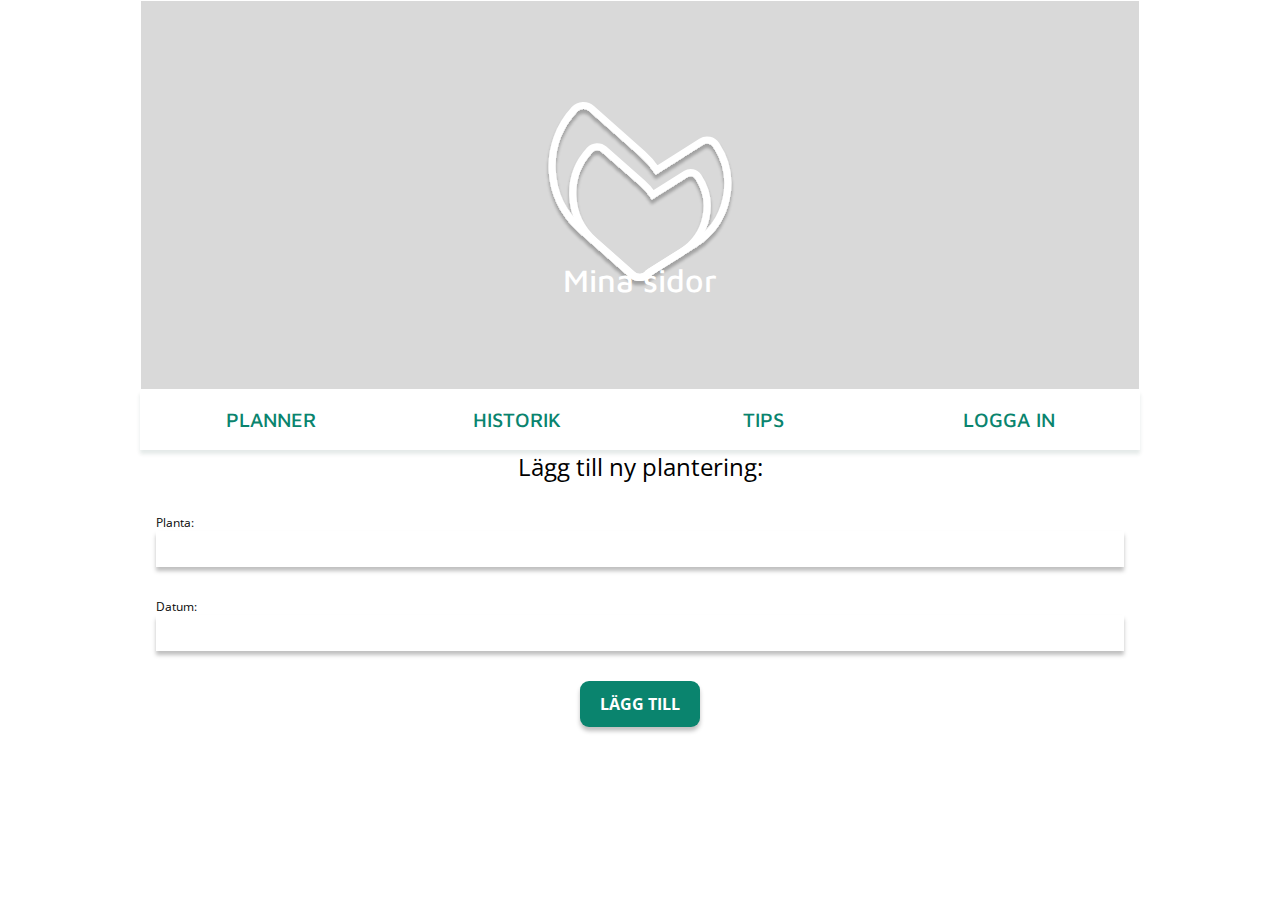
==== my-pages.html @ d84056dc "added my-pages with css file" ====
<!DOCTYPE html>
<html lang="en">
<head>
    <meta charset="UTF-8">
    <meta name="viewport" content="width=device-width, initial-scale=1.0">
    <title>Mina Sidor</title>
    <link href="https://fonts.googleapis.com/css2?family=Lato:wght@700&family=Maven+Pro:wght@500&family=Open+Sans:wght@700&display=swap" rel="stylesheet">
    
    <link rel="stylesheet" href="index.css">
    <link rel="stylesheet" href="my-pages.css">
</head>
<body>
    <header id="page-top" class="page-header">
        <div class="logo">
            <img src="assets/Logo.svg" class="img-flower" alt="Logotype">
        </div>
        <h1>Mina sidor</h1>
    </header>
    <nav class="page-nav">
        <img src="assets/burgir.png" class="img-nav" alt="NAV">
        <ul class="nav-content">
            <li><a href="index.html">PLANNER</a></li>
            <li><a href="#">HISTORIK</a></li>
            <li><a href="#">TIPS</a></li>
            <li><a href="my-pages.html">LOGGA IN</a></li>
        </ul>
    </nav>
    
    <main>
        <article class="add-planting">
            <h2>Lägg till ny plantering:</h2>

            <div>
                <label for="plant">Planta:</label>
                <input type="text" id="plant" name="plant">
            </div>
            
            <div>
                <label for="date">Datum:</label>
                <input type="text" id="date" name="date">
            </div>
            <button>LÄGG TILL</button>
        </article>


    </main>



</body>
</html>
---- index.css ----
:root {
    --main-bg-color: #0A846E;
    --bg-plant: #9E6D52;
    --bg-grayish: #D9D9D9;
}

* {
    margin: 0;
    box-sizing: border-box;
}

a {
    text-decoration: none;
}

body {
    max-width: 1000px;
    margin-inline: auto;
}

h1 {
    margin-block: 16px;
    color: var(--main-bg-color);
    font-family: Maven Pro;
    font-size: 24px;
    font-weight: 500;
    line-height: 28px;
    letter-spacing: 0em;
    text-align: center;

}

h2 {
    font-family: Lato;
    font-size: 32px;
    font-weight: 600;
    line-height: 38px;
    letter-spacing: 0em;
    text-align: center;
}

.page-header {
    height:  582px;
    display: grid;
    grid-template-areas: "logo logo"
                         "plant dig";
    grid-template-columns: 1fr 1fr;
    grid-template-rows: 390px 195px;
    background-color: #aaa;
    box-shadow: 0px 4px 4px 0px #00000040;
    border: 1px solid #FFFFFF;
}

.page-header .logo {
    grid-area: logo;
    background-color: var(--bg-grayish);
    background-image: url(assets/zoe-schaeffer-PFbOZfKh07I-unsplash.jpg);
    background-repeat: no-repeat, repeat;
    background-size: cover; 
    background-position: center center;
    display: grid;
    justify-content: center;
    align-items: center;
}

.logo .img-flower {
    height: 186px;
}

.page-header .dig {
    grid-area: dig;
    display: grid;
    justify-content: center;
    align-items: center;
    background-color: var(--main-bg-color);
}
.dig .img-dig {
    height: 130px;
    width: fit-97.9;
}

.page-header .plant {
    grid-area: plant;
    display: grid;
    justify-content: center;
    align-items: center;
    background-color: var(--bg-plant);
}
.plant .img-plant {
    width: 111.44px;
    height: 124px;
}


/*=== nav ===*/
.page-nav {
    position: absolute;
    top: 13px;
    right: 20px;
}
.page-nav:hover {
    cursor: pointer;
}

.img-nav {
    width: 40px;
    height: fit-content;
}

.page-nav a {
    color: var(--main-bg-color);
    font-weight: bold;
    font-family: Maven Pro;
    font-size: 20px;
    font-weight: 500;
    line-height: 24px;
    letter-spacing: 0em;
    text-align: center;
    
}

.page-nav .nav-content {
    list-style-type: none;
    position: absolute;
    top: 30px;
    right: 0;
    min-width: 160px;
    padding: 4px 8px;
    box-shadow: 0px 8px 16px 0px rgba(0,0,0,0.2);
    background-color: #f1f1f1;
    color: var(--main-bg-color);
    z-index: 1;
    display: none;
}

.page-nav .nav-content > li {
    padding-block: 6px;
}

.page-nav:hover .nav-content {
    display: block;
}


/*=== art-planned ===*/
.art-container {
    display: grid;
    justify-content: center;
}

.art-container .art-inner.season {
    display: grid;
    grid-template-areas: 
        "text-box"
        "circle-box";
}

.art-container .art-inner.previous {
    display: grid;
    grid-template-areas: 
        "circle-box"
        "text-box";
}

.art-container h2 {
    font-family: Open Sans;
    font-size: 16px;
    font-weight: 700;
    line-height: 22px;
    letter-spacing: 0em;
    text-align: center;

}

.art-container .art-inner {
    display: flex;
    flex-direction: column;
    align-items: center;
}

.art-container .text-box {
    grid-area: text-box;
}

.art-container .circle-box {
    grid-area: circle-box;
    display: flex;
    justify-content: center;
}

.art-container .text-box {
    display: grid;
    grid-template-columns: 1fr;
    grid-template-rows: auto auto auto;
    row-gap: 20px;
    padding-block: 30px;
    font-family: Lato;
    font-size: 14px;
    font-weight: 400;
    line-height: 19px;
    letter-spacing: 0em;
    text-align: center;
    max-width: 350px;
}

.img-seeding {
    width: 126px;
    height: 124px;
    border: 1px;
}

/*=== art-our-plans ===*/
.art-our-plans {
    display: grid;
    grid-template-columns: 1fr;
    grid-template-rows: auto auto auto;
    padding-block: 16px;
}

.art-our-plans h2 {
    font-family: Open Sans;
    font-size: 16px;
    font-weight: 600;
    line-height: 22px;
    margin-block: 16px;
    color: #1E1E1E;

}

.art-our-plans .our-collection {
    min-height: 100px;
    padding-inline: 16px;
    display: grid;
    grid-template-columns: 1fr 1fr;
    grid-template-rows: auto auto auto;
    gap: 8px;
}

.art-our-plans .item {
    width: 100%;
    height: 220px;
    box-shadow: 1px 1px 3px #aaa;
}

.txt-row {
    display: flex;
    justify-content: space-between;
    align-items: flex-end;
    padding: 4px;
}
.art-our-plans .product {
    font-family: Lato;
    font-size: 14px;
    font-weight: 600;
    line-height: 17px;
    letter-spacing: 0em;
    text-align: left;
}
.art-our-plans .date {
    font-family: Open Sans;
    font-size: 10px;
    font-weight: 700;
    line-height: 14px;
    letter-spacing: 0em;
    text-align: right;
}
.art-our-plans .supplier {
    font-family: Lato;
    font-size: 10px;
    font-weight: 300;
    line-height: 12px;
    letter-spacing: 0em;
    text-align: left;
}
.art-our-plans .item img.garbage {
    width: 24px;
}

.art-our-plans button.remove {
    padding: 4px;
    background-color: #B93857;
    font-family: Open Sans;
    font-size: 15px;
    font-weight: 700;
    line-height: 20px;
    display: none;
}

.art-our-plans .item .img-box {
    position: relative;
    height: 160px;
    display:flex;
    align-items: center;
    justify-content: center;
    overflow: hidden;
}

.art-our-plans .item .img-box {
    background-repeat: no-repeat;
    background-position: center;

    background-size: cover;
}

.art-our-plans .item.cucumber .img-box {
    background-image: url(assets/cucumber.png);
}
.art-our-plans .item.green-tomatos .img-box {
    background-image: url(assets/green-tomatos.jpg);
}
.art-our-plans .item.red-tomat .img-box {
    background-image: url(assets/red-tomat.jpg);
}
.art-our-plans .item.green-pea .img-box {
    background-image: url(assets/green-pea.jpg);
}
.art-our-plans .item.onion .img-box {
    background-image: url(assets/onion.png);
}
.art-our-plans .item.green-plant .img-box {
    background-image: url(assets/green-plant.png);
}

.art-our-plans .item .img-box .plant {
    position: absolute;
    height: 100px;
}

.art-our-plans .item img {
    width: 100%;
    height: 100%;
    align-self: center;
}

.art-our-plans button {
    margin-block: 30px;
}


/*=== footer ===*/
.page-footer {
    background-image: url(assets/touch-plants.png);
    background-repeat: no-repeat, repeat;
    background-size: cover; 
    background-position: center center;

    font-family: Maven Pro;
    font-size: 12px;
    font-weight: 400;
    line-height: 14px;
    letter-spacing: 0em;
    text-align: left;
}

.page-footer .box-img,
.page-footer .box-contact {
    display: flex;
    justify-content: center;
    align-items: center;
    height: 401px;
}
.page-footer .box-img {
    grid-area: box-img;
}

.page-footer .box-contact {
    grid-area: box-contact;
    background-color: #000b;
    color: #fff;
    position: relative;
}


.page-footer h2 {
    font-size: 32px;
    font-weight: 500;
}

.page-footer .footer-details {
    position: absolute;
    bottom: 0;
    display: flex;
    justify-content: space-between;
    width: 100%;
    padding-inline: 8px;

    

}
.page-footer .footer-details > span {
    padding: 16px
}
.page-footer .to-top {
    grid-area: to-top;
    display: flex;
    justify-content: center;
    align-items: center;
    background-color: #fff;
    height: 50px;

    font-family: Open Sans;
    font-size: 12px;
    font-weight: 400;
    line-height: 16px;
    letter-spacing: 0em;
    text-align: left;
}
.page-footer .to-top a {
    color: black;
}





button {
    width: max-content;
    padding: 6px 20px;
    margin-inline: auto;
    background-color: var(--main-bg-color);
    border: 0;
    border-radius: 9px;
    box-shadow: 0px 4px 4px 0px #00000040;

    color: white;
    font-family: Lato;
    font-size: 16px;
    font-weight: 700;
    line-height: 22px;
    letter-spacing: 0em;
    text-align: center;
    white-space: nowrap;
}

.circle {
    width: 241px;
    height: 241px;

    border-radius: 239px;
    border: 14px;
    background-color: var(--main-bg-color);
    box-shadow: 0px 4px 4px 0px #00000040 inset;
    position: relative;
    display: grid;
    justify-content: center;
    align-items: center;
}

.line {
    width: 202px;
    border: 3px;
    border: 3px solid #055647;
    margin-inline: auto;
    margin-block: 60px 40px;
}









/* ######  800px  ######*/
@media screen and (min-width: 800px) {
    h1 {
        margin-block: 70px;
        font-size: 48px;
    }


    /*=== header ===*/
    .page-header {
        grid-template-areas: "logo plant"
                             "logo dig";
        grid-template-columns: 1fr 1fr;
        grid-template-rows: 1fr 1fr;
        height: 540px;
    }

    .art-container {
        grid-template-columns: 1fr;
        grid-template-rows: auto auto auto;
        padding-inline: 16px;
        margin-bottom: 80px;
    }

    .art-container .art-inner.season {
        grid-template-areas: "circle-box text-box";
        column-gap: 60px;
    }

    .art-container .art-inner.previous {
        grid-template-areas: "text-box circle-box";
        column-gap: 60px;
    }

    .art-container .art-inner.season .button-field {
        text-align: right;
    }

    .art-container h2 {
        font-size: 24px;
        text-align: left;
    }

    .art-container .text-box {
        max-width: 390px;
        order: 2;
        text-align: left;
    }

    .art-container .circle {
        order: 1;
    }

    .art-container button {
        margin-right: 0;
    }

    .art-container .img-seeding {
        width: 149px;
        height: auto;
    }

    
    







    /*=== nav ===*/
    .page-nav {
        height: 60px;
        position:unset;

    }
    .img-nav {
        display: none;
    }
    .page-nav .nav-content {
        position: unset;
        width: 100%;
        height: 100%;
        display: grid;
        grid-template-columns: 1fr 1fr 1fr 1fr;
        grid-template-rows: 1fr;
        align-items: center;
        background: #fff;
        box-shadow: 0px 4px 4px 0px #03382F1C;
    }
    .page-nav .nav-content li {
        text-align: center;
        font-weight: bold;
    }

    .page-nav:hover .nav-content {
        display: grid;
    }



    /*=== our plants ===*/
    .art-our-plans .our-collection {
        grid-template-columns: 1fr 1fr 1fr;
        grid-gap: 16px;
    }

    .art-our-plans h2 {
        font-family: Lato;
        font-size: 32px;
        line-height: 38px;
        color: black;
    }
    .art-our-plans .item {
        height: 407px;
        box-shadow: 3px 4px 4px 0px #00000040;
    }
    .art-our-plans .item .img-box {
        height: 296px;
    }

    .art-our-plans .item .img-box .plant {
        height: 205.57px;
        width: auto;
    }
    .art-our-plans .txt-row {
        padding: 8px;
    }

    .art-our-plans .product {
        font-size: 24px;
        line-height: 29px;
    }

    .art-our-plans .date {
        font-size: 16px;
        line-height: 22px;
    }

    .art-our-plans .supplier {
        font-size: 16px;
        line-height: 19px;
    }

    .art-our-plans .garbage {
        display: none;
    }

    .art-our-plans button.remove {
        display: block;
        margin: 0;
    }


    
    /*=== footer ===*/
    .page-footer {
        display: grid;
        grid-template-areas:
            "box-contact box-img"
            "to-top to-top";
        grid-template-columns: 1fr 1fr;
        grid-template-rows: auto auto;
    }

    .circle {
        width: 377px;
        height: 377px;
    }
    button {
        padding: 12px 20px;
        font-size: 24px;
    }








    .line {
        width: 280px;
        border-width: 2px;
    }
}
---- my-pages.css ----
.page-header {
    box-shadow: none;
    height: 390px;

    grid-template-areas: "logo";
    grid-template-columns: 1fr;
    grid-template-rows: 1fr;
    position: relative;
    justify-content: center;
}
.page-header .logo {
    background-image: url(assets/touch-plants.png);
}
h1 {
    position: absolute;
    bottom: 20px;
    justify-self: center;
    color: #fff;
    font-size: 32px;
    line-height: 38px;
}

h2 {
    font-family: Open Sans;
    font-size: 24px;
    font-weight: 400;
    line-height: 33px;
    letter-spacing: 0em;
    text-align: center;
}


.add-planting {
    display: grid;
    grid-template-columns: 1fr;
    grid-template-rows: auto auto auto auto;
    gap: 30px;
    padding-inline: 16px;
    /* background-color: #fdd; */
}

.add-planting label {
    font-family: Open Sans;
    font-size: 12px;
    font-weight: 400;
    line-height: 16px;
    letter-spacing: 0em;
    text-align: left;
    color: #060606;
    margin-block: 20px;
}

.add-planting input {
    width: 100%;
    height: 36px;
    border: 1px solid #fff;
    box-shadow: 0px 4px 4px 0px #00000040;
}

.add-planting button {
    font-family: Open Sans;
    font-size: 16px;
    font-weight: 700;
    line-height: 22px;
    letter-spacing: 0em;
    text-align: center;

}
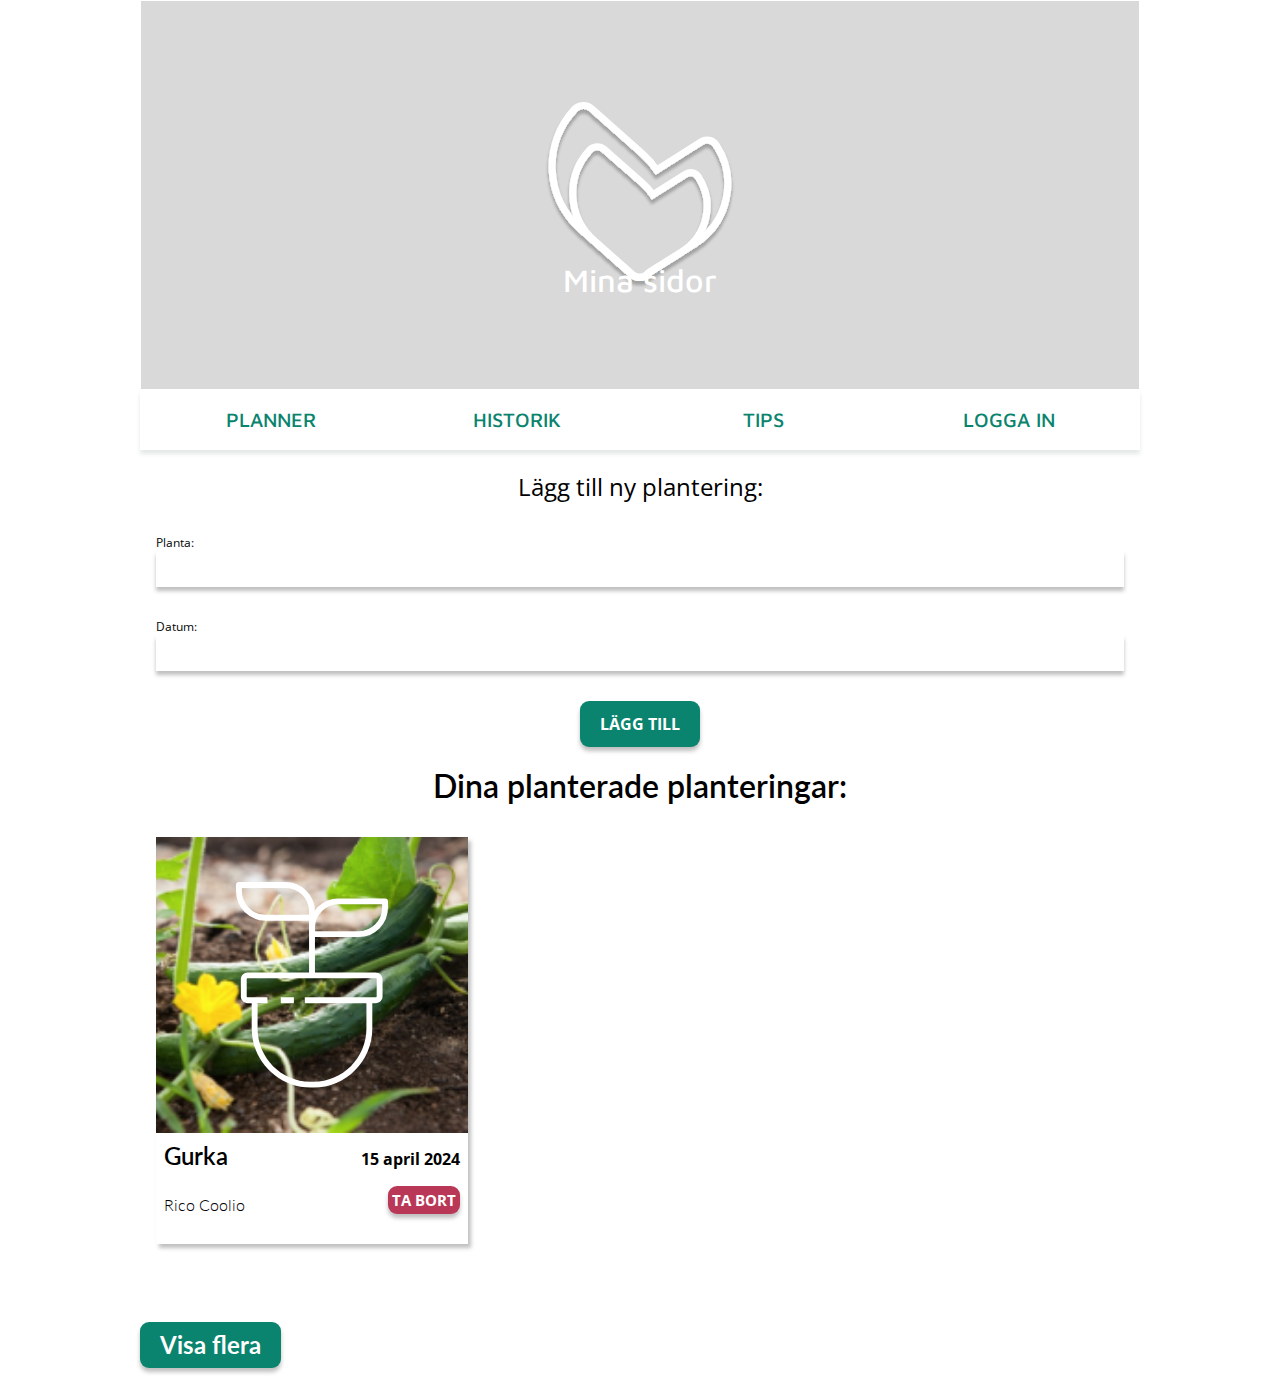
==== commit 9511eb9c: "updated cards css to more generic version" ====
--- a/my-pages.html
+++ b/my-pages.html
@@ -43,6 +43,29 @@
         </article>
 
 
+        <section class="art-our-plans">
+            <h2>Dina planterade planteringar:</h2>
+            <div class="card-collection">
+                <article class="item cucumber">
+                    <div class="img-box">
+                        <img src="assets/plant.svg" class="plant" alt="Plant image">
+                    </div>
+                    <div class="txt-row">
+                        <span class="product">Gurka</span>
+                        <span class="date">15 april 2024</span>
+                    </div>
+                    <div class="txt-row">
+                        <span class="supplier">Rico Coolio</span>
+                        <img src="assets/trash-red.png" class="garbage" alt="Garbage bin">
+                        <button class="remove">TA BORT</button>
+                    </div>
+                </article>
+                
+            </div>
+            <button>Visa flera</button>
+        </section>
+
+
     </main>
 
 
--- a/index.css
+++ b/index.css
@@ -210,7 +210,7 @@
 }
 
 /*=== art-our-plans ===*/
-.art-our-plans {
+.card-collection {
     display: grid;
     grid-template-columns: 1fr;
     grid-template-rows: auto auto auto;
@@ -227,7 +227,7 @@
 
 }
 
-.art-our-plans .our-collection {
+.card-collection {
     min-height: 100px;
     padding-inline: 16px;
     display: grid;
@@ -236,7 +236,7 @@
     gap: 8px;
 }
 
-.art-our-plans .item {
+.card-collection .item {
     width: 100%;
     height: 220px;
     box-shadow: 1px 1px 3px #aaa;
@@ -248,7 +248,7 @@
     align-items: flex-end;
     padding: 4px;
 }
-.art-our-plans .product {
+.card-collection .product {
     font-family: Lato;
     font-size: 14px;
     font-weight: 600;
@@ -256,7 +256,7 @@
     letter-spacing: 0em;
     text-align: left;
 }
-.art-our-plans .date {
+.card-collection .date {
     font-family: Open Sans;
     font-size: 10px;
     font-weight: 700;
@@ -264,7 +264,7 @@
     letter-spacing: 0em;
     text-align: right;
 }
-.art-our-plans .supplier {
+.card-collection .supplier {
     font-family: Lato;
     font-size: 10px;
     font-weight: 300;
@@ -272,11 +272,11 @@
     letter-spacing: 0em;
     text-align: left;
 }
-.art-our-plans .item img.garbage {
+.card-collection .item img.garbage {
     width: 24px;
 }
 
-.art-our-plans button.remove {
+.card-collection button.remove {
     padding: 4px;
     background-color: #B93857;
     font-family: Open Sans;
@@ -286,7 +286,7 @@
     display: none;
 }
 
-.art-our-plans .item .img-box {
+.card-collection .item .img-box {
     position: relative;
     height: 160px;
     display:flex;
@@ -295,38 +295,38 @@
     overflow: hidden;
 }
 
-.art-our-plans .item .img-box {
+.card-collection .item .img-box {
     background-repeat: no-repeat;
     background-position: center;
 
     background-size: cover;
 }
 
-.art-our-plans .item.cucumber .img-box {
+.card-collection .item.cucumber .img-box {
     background-image: url(assets/cucumber.png);
 }
-.art-our-plans .item.green-tomatos .img-box {
+.card-collection .item.green-tomatos .img-box {
     background-image: url(assets/green-tomatos.jpg);
 }
-.art-our-plans .item.red-tomat .img-box {
+.card-collection .item.red-tomat .img-box {
     background-image: url(assets/red-tomat.jpg);
 }
-.art-our-plans .item.green-pea .img-box {
+.card-collection .item.green-pea .img-box {
     background-image: url(assets/green-pea.jpg);
 }
-.art-our-plans .item.onion .img-box {
+.card-collection .item.onion .img-box {
     background-image: url(assets/onion.png);
 }
-.art-our-plans .item.green-plant .img-box {
+.card-collection .item.green-plant .img-box {
     background-image: url(assets/green-plant.png);
 }
 
-.art-our-plans .item .img-box .plant {
+.card-collection .item .img-box .plant {
     position: absolute;
     height: 100px;
 }
 
-.art-our-plans .item img {
+.card-collection .item img {
     width: 100%;
     height: 100%;
     align-self: center;
@@ -565,7 +565,7 @@
 
 
     /*=== our plants ===*/
-    .art-our-plans .our-collection {
+    .card-collection {
         grid-template-columns: 1fr 1fr 1fr;
         grid-gap: 16px;
     }
@@ -576,42 +576,42 @@
         line-height: 38px;
         color: black;
     }
-    .art-our-plans .item {
+    .card-collection .item {
         height: 407px;
         box-shadow: 3px 4px 4px 0px #00000040;
     }
-    .art-our-plans .item .img-box {
+    .card-collection .item .img-box {
         height: 296px;
     }
 
-    .art-our-plans .item .img-box .plant {
+    .card-collection .item .img-box .plant {
         height: 205.57px;
         width: auto;
     }
-    .art-our-plans .txt-row {
+    .card-collection .txt-row {
         padding: 8px;
     }
 
-    .art-our-plans .product {
+    .card-collection .product {
         font-size: 24px;
         line-height: 29px;
     }
 
-    .art-our-plans .date {
+    .card-collection .date {
         font-size: 16px;
         line-height: 22px;
     }
 
-    .art-our-plans .supplier {
+    .card-collection .supplier {
         font-size: 16px;
         line-height: 19px;
     }
 
-    .art-our-plans .garbage {
+    .card-collection .garbage {
         display: none;
     }
 
-    .art-our-plans button.remove {
+    .card-collection button.remove {
         display: block;
         margin: 0;
     }
--- a/my-pages.css
+++ b/my-pages.css
@@ -37,6 +37,7 @@
     grid-template-columns: 1fr;
     grid-template-rows: auto auto auto auto;
     gap: 30px;
+    margin-block: 20px;
     padding-inline: 16px;
     /* background-color: #fdd; */
 }
@@ -49,7 +50,6 @@
     letter-spacing: 0em;
     text-align: left;
     color: #060606;
-    margin-block: 20px;
 }
 
 .add-planting input {
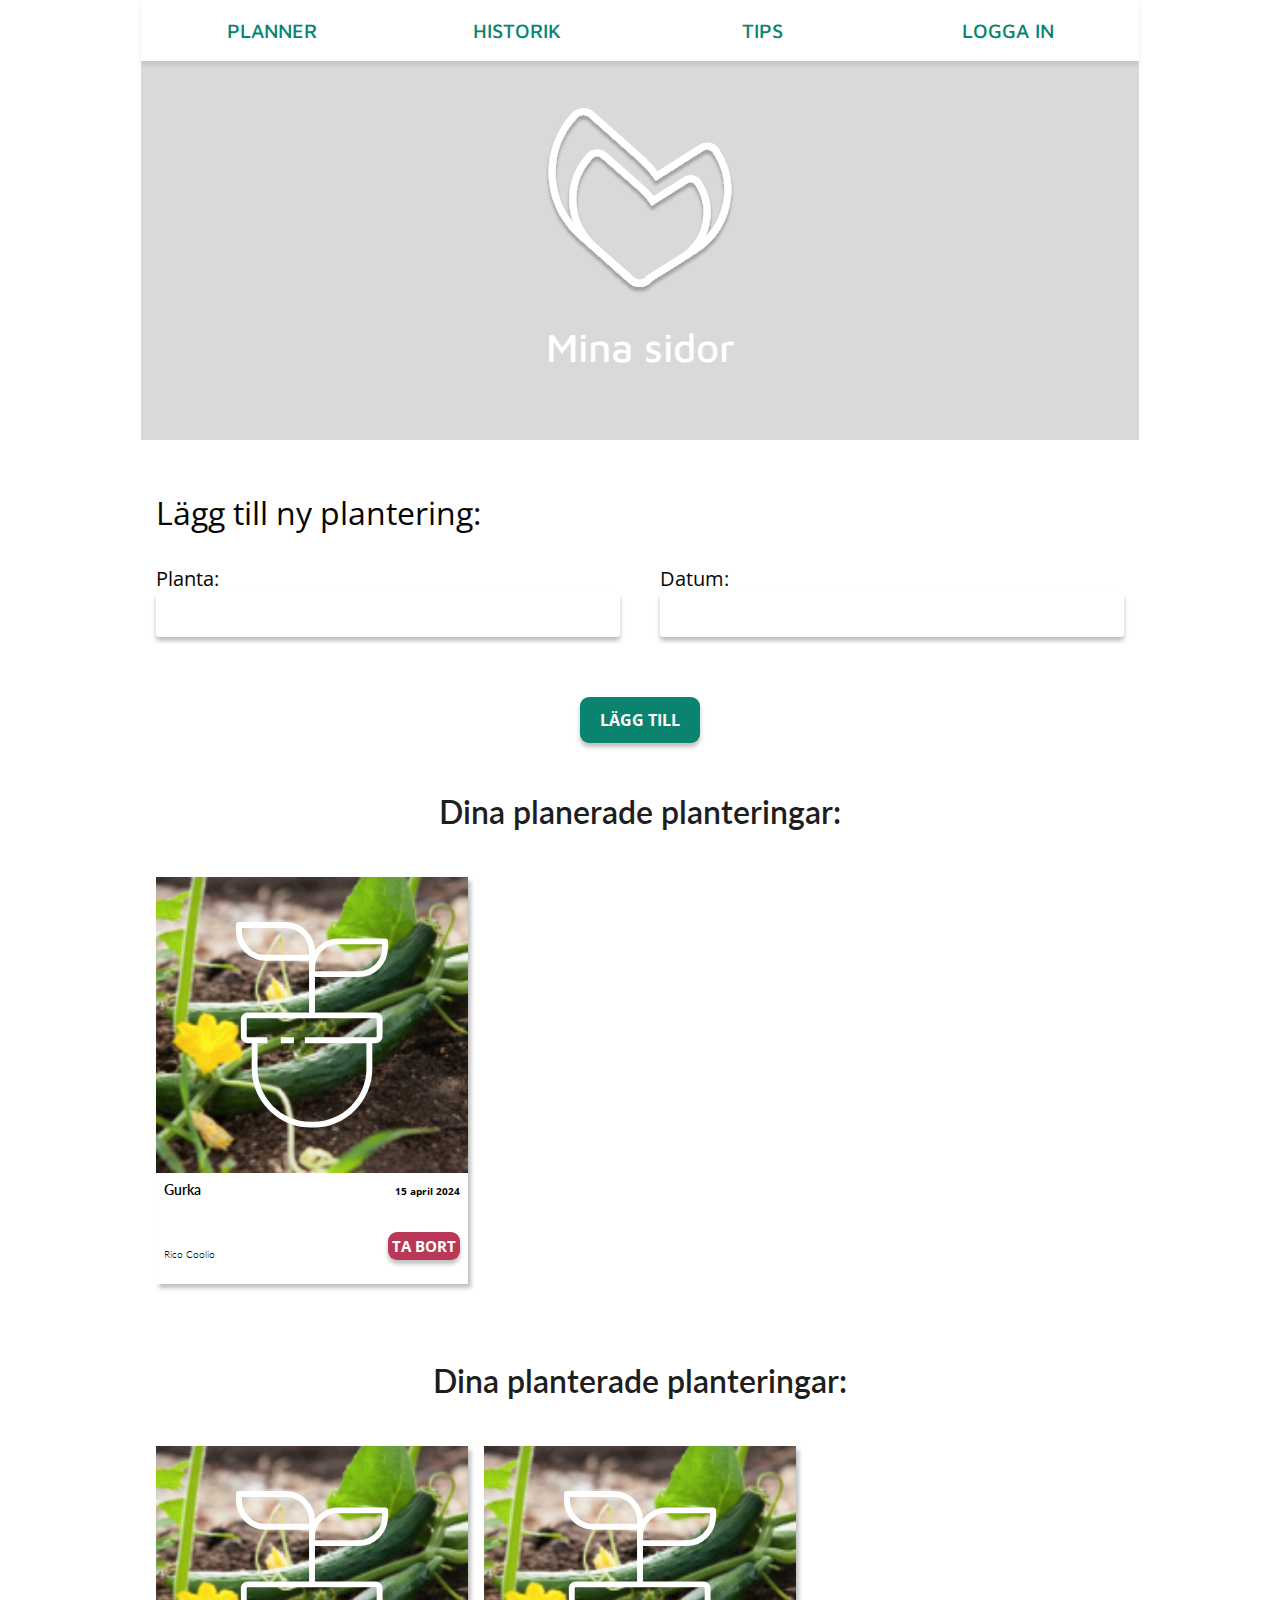
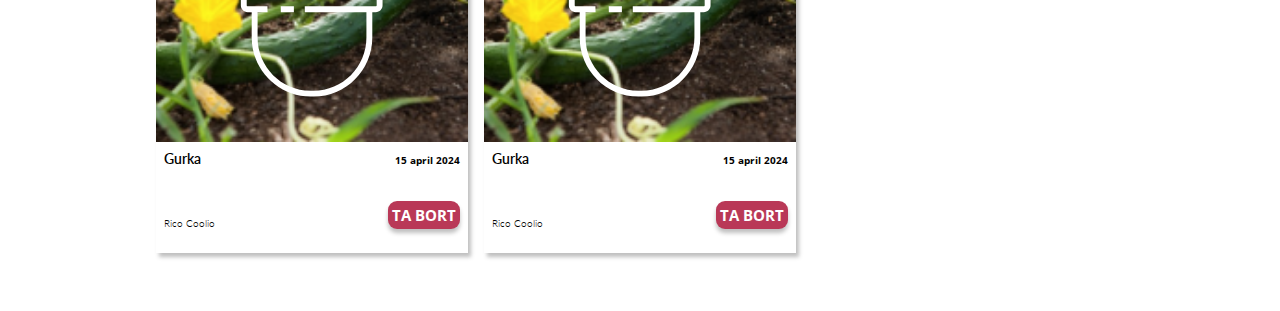
==== commit 0827556a: "added cards for planned and done plantings" ====
--- a/my-pages.html
+++ b/my-pages.html
@@ -15,35 +15,55 @@
             <img src="assets/Logo.svg" class="img-flower" alt="Logotype">
         </div>
         <h1>Mina sidor</h1>
+        <nav class="page-nav">
+            <img src="assets/burgir.png" class="img-nav" alt="NAV">
+            <ul class="nav-content">
+                <li><a href="index.html">PLANNER</a></li>
+                <li><a href="#">HISTORIK</a></li>
+                <li><a href="#">TIPS</a></li>
+                <li><a href="my-pages.html">LOGGA IN</a></li>
+            </ul>
+        </nav>
     </header>
-    <nav class="page-nav">
-        <img src="assets/burgir.png" class="img-nav" alt="NAV">
-        <ul class="nav-content">
-            <li><a href="index.html">PLANNER</a></li>
-            <li><a href="#">HISTORIK</a></li>
-            <li><a href="#">TIPS</a></li>
-            <li><a href="my-pages.html">LOGGA IN</a></li>
-        </ul>
-    </nav>
+    
     
     <main>
         <article class="add-planting">
             <h2>Lägg till ny plantering:</h2>
-
-            <div>
-                <label for="plant">Planta:</label>
-                <input type="text" id="plant" name="plant">
-            </div>
-            
-            <div>
-                <label for="date">Datum:</label>
-                <input type="text" id="date" name="date">
+            <div class="add-input-container">
+                <div>
+                    <label for="plant">Planta:</label>
+                    <input type="text" id="plant" name="plant">
+                </div>
+                <div>
+                    <label for="date">Datum:</label>
+                    <input type="text" id="date" name="date">
+                </div>
             </div>
             <button>LÄGG TILL</button>
         </article>
 
+        <section class="art-your-plans">
+            <h2>Dina planerade planteringar:</h2>
+            <div class="card-collection">
+                <article class="item cucumber">
+                    <div class="img-box">
+                        <img src="assets/plant.svg" class="plant" alt="Plant image">
+                    </div>
+                    <div class="txt-row">
+                        <span class="product">Gurka</span>
+                        <span class="date">15 april 2024</span>
+                    </div>
+                    <div class="txt-row">
+                        <span class="supplier">Rico Coolio</span>
+                        <img src="assets/trash-red.png" class="garbage" alt="Garbage bin">
+                        <button class="remove">TA BORT</button>
+                    </div>
+                </article>
+            </div>
+        </section>
 
-        <section class="art-our-plans">
+        <section class="art-your-planted">
             <h2>Dina planterade planteringar:</h2>
             <div class="card-collection">
                 <article class="item cucumber">
@@ -60,11 +80,22 @@
                         <button class="remove">TA BORT</button>
                     </div>
                 </article>
-                
+                <article class="item cucumber">
+                    <div class="img-box">
+                        <img src="assets/plant.svg" class="plant" alt="Plant image">
+                    </div>
+                    <div class="txt-row">
+                        <span class="product">Gurka</span>
+                        <span class="date">15 april 2024</span>
+                    </div>
+                    <div class="txt-row">
+                        <span class="supplier">Rico Coolio</span>
+                        <img src="assets/trash-red.png" class="garbage" alt="Garbage bin">
+                        <button class="remove">TA BORT</button>
+                    </div>
+                </article>
             </div>
-            <button>Visa flera</button>
         </section>
-
 
     </main>
 
--- a/index.css
+++ b/index.css
@@ -210,11 +210,11 @@
 }
 
 /*=== art-our-plans ===*/
-.card-collection {
-    display: grid;
-    grid-template-columns: 1fr;
-    grid-template-rows: auto auto auto;
-    padding-block: 16px;
+
+.art-our-plans {
+    display: flex;
+    flex-direction: column;
+    justify-content: center;
 }
 
 .art-our-plans h2 {
@@ -227,13 +227,15 @@
 
 }
 
+
 .card-collection {
-    min-height: 100px;
-    padding-inline: 16px;
     display: grid;
     grid-template-columns: 1fr 1fr;
     grid-template-rows: auto auto auto;
     gap: 8px;
+    min-height: 100px;
+    padding-inline: 16px;
+    padding-block: 16px;
 }
 
 .card-collection .item {
@@ -242,13 +244,13 @@
     box-shadow: 1px 1px 3px #aaa;
 }
 
-.txt-row {
+.card-collection .item .txt-row {
     display: flex;
     justify-content: space-between;
     align-items: flex-end;
     padding: 4px;
 }
-.card-collection .product {
+.card-collection .item .txt-row .product {
     font-family: Lato;
     font-size: 14px;
     font-weight: 600;
@@ -256,7 +258,7 @@
     letter-spacing: 0em;
     text-align: left;
 }
-.card-collection .date {
+.card-collection .item .txt-row .date {
     font-family: Open Sans;
     font-size: 10px;
     font-weight: 700;
@@ -264,7 +266,7 @@
     letter-spacing: 0em;
     text-align: right;
 }
-.card-collection .supplier {
+.card-collection .item .txt-row .supplier {
     font-family: Lato;
     font-size: 10px;
     font-weight: 300;
@@ -272,11 +274,11 @@
     letter-spacing: 0em;
     text-align: left;
 }
-.card-collection .item img.garbage {
+.card-collection .item .txt-row img.garbage {
     width: 24px;
 }
 
-.card-collection button.remove {
+.card-collection .item button.remove {
     padding: 4px;
     background-color: #B93857;
     font-family: Open Sans;
@@ -302,6 +304,8 @@
     background-size: cover;
 }
 
+
+
 .card-collection .item.cucumber .img-box {
     background-image: url(assets/cucumber.png);
 }
@@ -333,7 +337,8 @@
 }
 
 .art-our-plans button {
-    margin-block: 30px;
+    margin-top: 20px;
+    margin-bottom: 40px;
 }
 
 
@@ -565,17 +570,21 @@
 
 
     /*=== our plants ===*/
-    .card-collection {
-        grid-template-columns: 1fr 1fr 1fr;
-        grid-gap: 16px;
-    }
-
     .art-our-plans h2 {
         font-family: Lato;
         font-size: 32px;
         line-height: 38px;
         color: black;
     }
+
+
+
+    .card-collection {
+        grid-template-columns: 1fr 1fr 1fr;
+        grid-gap: 16px;
+    }
+
+   
     .card-collection .item {
         height: 407px;
         box-shadow: 3px 4px 4px 0px #00000040;
@@ -588,30 +597,31 @@
         height: 205.57px;
         width: auto;
     }
-    .card-collection .txt-row {
+    .card-collection .item .txt-row {
         padding: 8px;
-    }
-
-    .card-collection .product {
+        margin-bottom: 18px;
+    }
+
+    .card-collection .item .text-box .product {
         font-size: 24px;
         line-height: 29px;
     }
 
-    .card-collection .date {
+    .card-collection .item .text-box .date {
         font-size: 16px;
         line-height: 22px;
     }
 
-    .card-collection .supplier {
+    .card-collection .item .text-box .supplier {
         font-size: 16px;
         line-height: 19px;
     }
 
-    .card-collection .garbage {
+    .card-collection .item .garbage {
         display: none;
     }
 
-    .card-collection button.remove {
+    .card-collection .item  button.remove {
         display: block;
         margin: 0;
     }
@@ -628,6 +638,8 @@
         grid-template-rows: auto auto;
     }
 
+
+    
     .circle {
         width: 377px;
         height: 377px;
@@ -637,13 +649,6 @@
         font-size: 24px;
     }
 
-
-
-
-
-
-
-
     .line {
         width: 280px;
         border-width: 2px;
--- a/my-pages.css
+++ b/my-pages.css
@@ -1,12 +1,11 @@
-
-
 .page-header {
     box-shadow: none;
     height: 390px;
-
-    grid-template-areas: "logo";
+    grid-template-areas:
+    "nav"
+     "logo";
     grid-template-columns: 1fr;
-    grid-template-rows: 1fr;
+    grid-template-rows: auto;
     position: relative;
     justify-content: center;
 }
@@ -35,12 +34,22 @@
 .add-planting {
     display: grid;
     grid-template-columns: 1fr;
-    grid-template-rows: auto auto auto auto;
+    grid-template-rows: auto auto auto;
     gap: 30px;
-    margin-block: 20px;
+    margin-top: 20px;
+    margin-bottom: 30px;
     padding-inline: 16px;
     /* background-color: #fdd; */
 }
+
+.add-input-container {
+    display: grid;
+    grid-template-columns: 1fr;
+    grid-template-rows: auto auto;
+    row-gap: 30px;
+    /* background-color: #faa; */
+}
+
 
 .add-planting label {
     font-family: Open Sans;
@@ -67,4 +76,109 @@
     letter-spacing: 0em;
     text-align: center;
 
-}+}
+
+
+.art-your-plans,
+.art-your-planted {
+    margin-block: 10px;
+}
+
+
+/*=== art-your-plans ===*/
+.art-your-plans h2,
+.art-your-planted h2 {
+    font-family: Open Sans;
+    font-size: 16px;
+    font-weight: 600;
+    line-height: 22px;
+    letter-spacing: 0em;
+    text-align: center;
+    color: #1E1E1E;
+
+}
+
+
+/*### ---------- 800px ------------- ###*/
+@media screen and (min-width: 800px) {
+    .page-header {
+        grid-template-areas:
+        "nav"
+        "logo";
+        grid-template-columns: 1fr;
+        grid-template-rows: auto auto;
+        height: max-content;
+    }
+    
+    .page-header .logo {
+        height: 379px;
+    }
+
+    .page-header .logo img {
+        margin-top: -100px;
+    }
+
+    .page-header .page-nav {
+        grid-area: nav;
+    }
+
+    .page-header h1 {
+        font-size: 40px;
+        line-height: 47px;
+        bottom: 70px;
+        margin: 0;
+    }
+
+    .add-planting {
+        margin-block: 50px;;
+    }
+
+    .add-planting h2 {
+        font-family: Open Sans;
+        font-size: 32px;
+        font-weight: 400;
+        line-height: 44px;
+        letter-spacing: 0em;
+        text-align: left;
+        color: #060606;
+    }
+
+    .add-input-container {
+        grid-template-columns: 1fr 1fr;
+        grid-template-rows: auto auto;
+        column-gap: 40px;
+    }
+
+    .add-planting label {
+        font-family: Open Sans;
+        font-size: 20px;
+        font-weight: 400;
+        line-height: 27px;
+        letter-spacing: 0em;
+        text-align: left;
+    }
+
+    .add-planting input {
+        height: 45px;
+        border-radius: 4px;
+        border: 1px;
+        box-shadow: 0px 4px 4px 0px #00000040;
+    }
+
+
+
+    .art-your-plans h2,
+    .art-your-planted h2 {
+        font-family: Lato;
+        font-size: 32px;
+        font-weight: 600;
+        line-height: 38px;
+        letter-spacing: 0em;
+        text-align: center;
+        margin-block: 30px;
+    }
+
+}
+
+
+
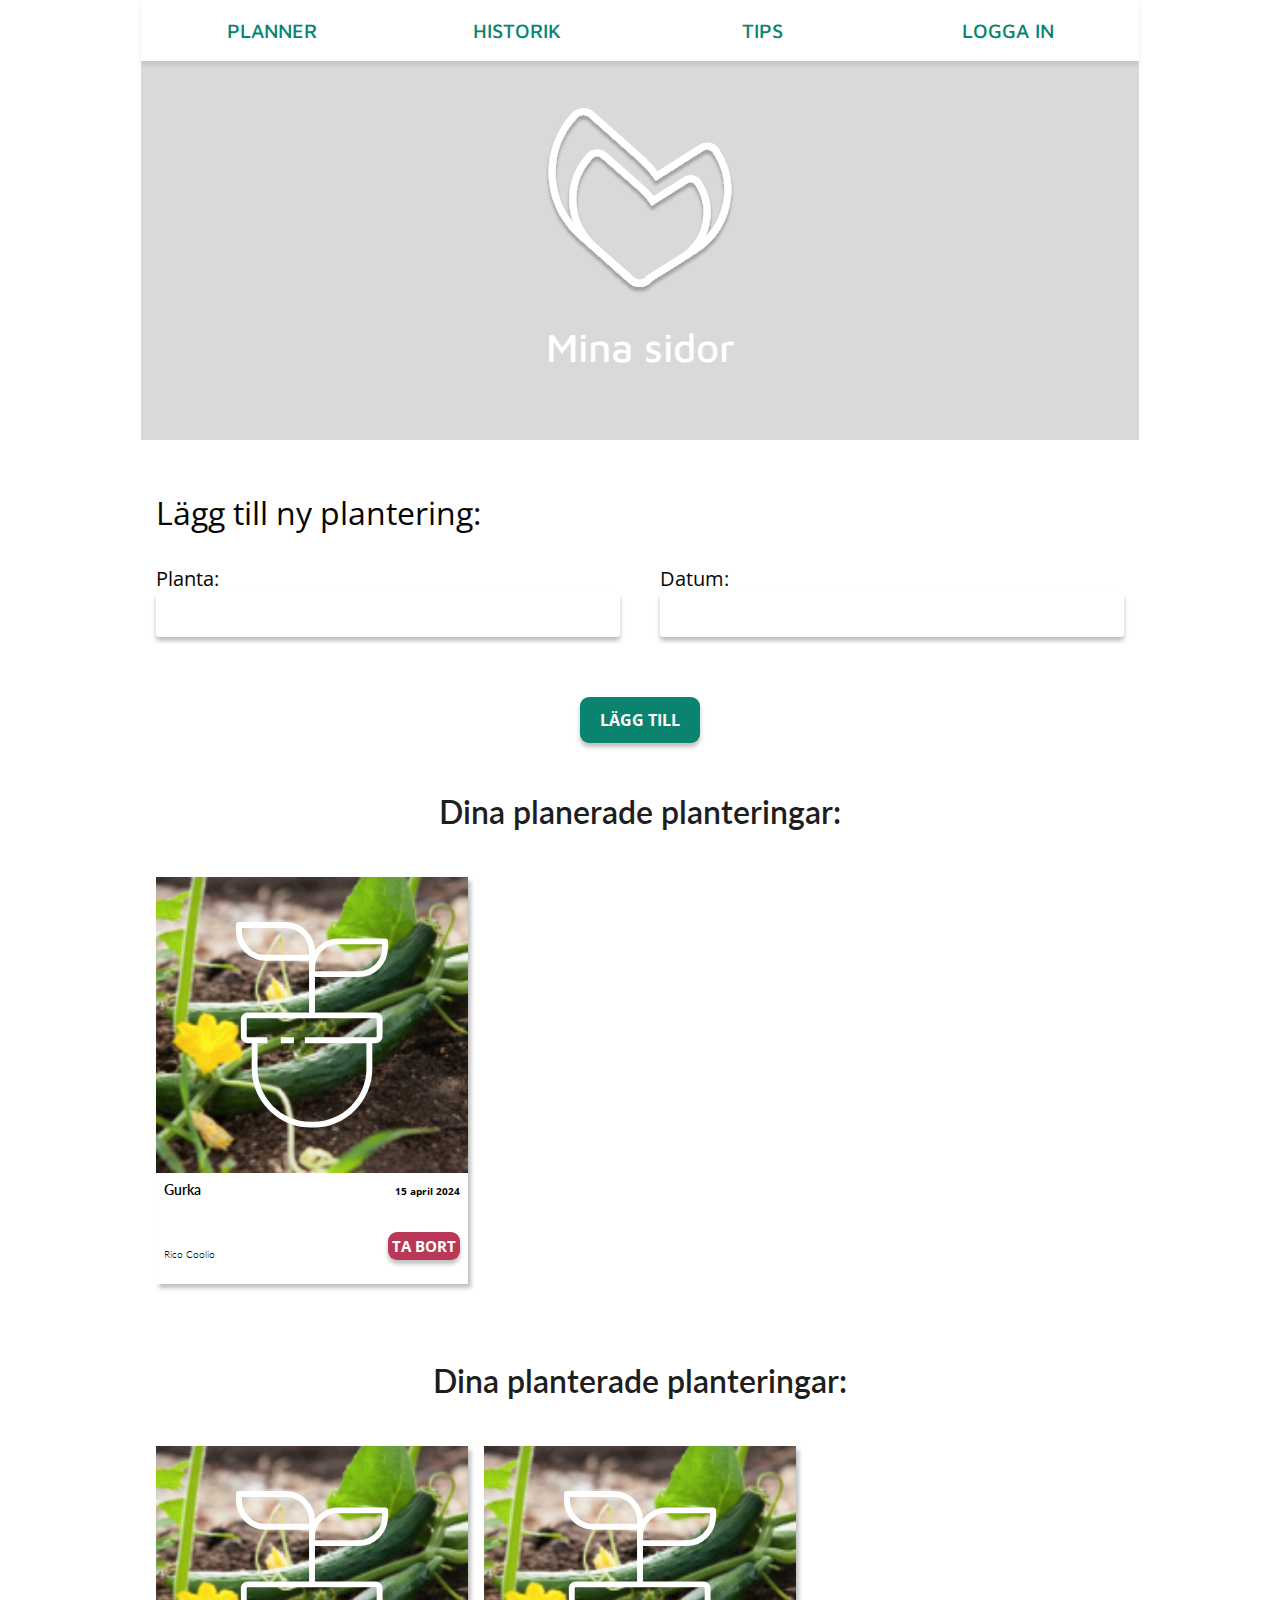
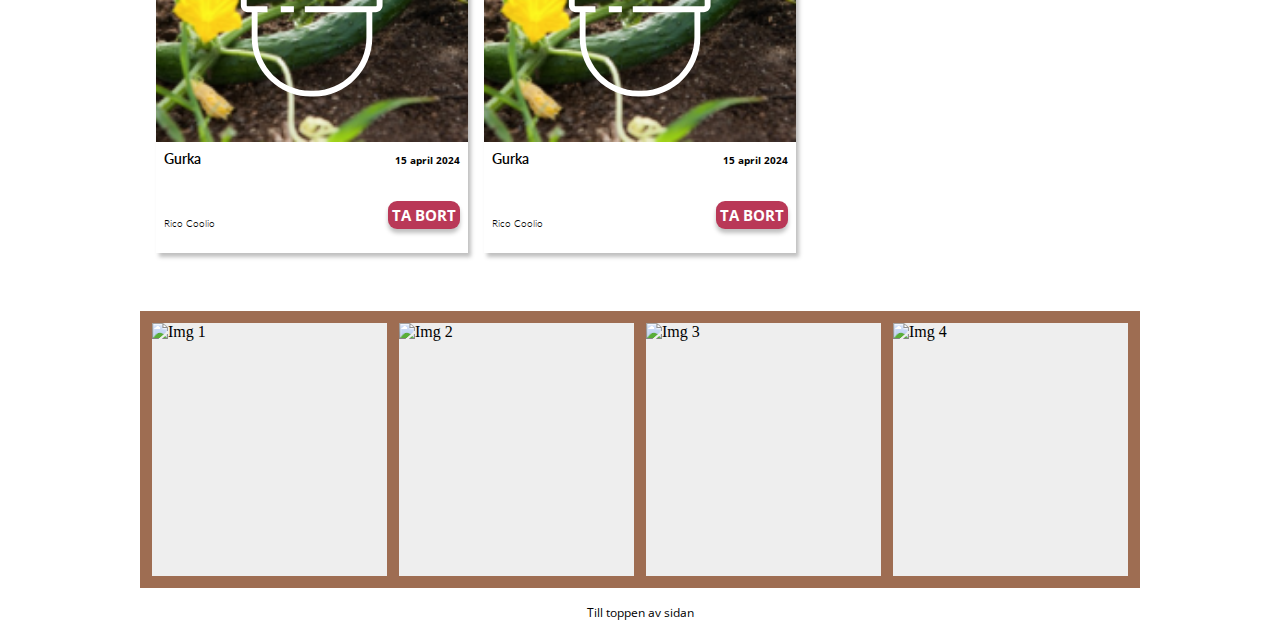
==== commit 3f8d528b: "added image gallery on my pages" ====
--- a/my-pages.html
+++ b/my-pages.html
@@ -5,7 +5,6 @@
     <meta name="viewport" content="width=device-width, initial-scale=1.0">
     <title>Mina Sidor</title>
     <link href="https://fonts.googleapis.com/css2?family=Lato:wght@700&family=Maven+Pro:wght@500&family=Open+Sans:wght@700&display=swap" rel="stylesheet">
-    
     <link rel="stylesheet" href="index.css">
     <link rel="stylesheet" href="my-pages.css">
 </head>
@@ -25,8 +24,6 @@
             </ul>
         </nav>
     </header>
-    
-    
     <main>
         <article class="add-planting">
             <h2>Lägg till ny plantering:</h2>
@@ -42,7 +39,6 @@
             </div>
             <button>LÄGG TILL</button>
         </article>
-
         <section class="art-your-plans">
             <h2>Dina planerade planteringar:</h2>
             <div class="card-collection">
@@ -62,7 +58,6 @@
                 </article>
             </div>
         </section>
-
         <section class="art-your-planted">
             <h2>Dina planterade planteringar:</h2>
             <div class="card-collection">
@@ -96,10 +91,19 @@
                 </article>
             </div>
         </section>
+        <section class="art-gallery">
+            <img src="" alt="Img 1">
+            <img src="" alt="Img 2">
+            <img src="" alt="Img 3">
+            <img src="" alt="Img 4">
 
+        </section>
     </main>
-
-
+    <footer class="page-footer">
+        <div class="to-top">
+            <a href="#page-top">Till toppen av sidan</a>
+        </div>
+    </footer>
 
 </body>
 </html>--- a/my-pages.css
+++ b/my-pages.css
@@ -1,9 +1,7 @@
 .page-header {
     box-shadow: none;
     height: 390px;
-    grid-template-areas:
-    "nav"
-     "logo";
+    grid-template-areas: "logo";
     grid-template-columns: 1fr;
     grid-template-rows: auto;
     position: relative;
@@ -39,7 +37,6 @@
     margin-top: 20px;
     margin-bottom: 30px;
     padding-inline: 16px;
-    /* background-color: #fdd; */
 }
 
 .add-input-container {
@@ -47,7 +44,6 @@
     grid-template-columns: 1fr;
     grid-template-rows: auto auto;
     row-gap: 30px;
-    /* background-color: #faa; */
 }
 
 
@@ -64,6 +60,7 @@
 .add-planting input {
     width: 100%;
     height: 36px;
+    padding-inline: 8px;
     border: 1px solid #fff;
     box-shadow: 0px 4px 4px 0px #00000040;
 }
@@ -97,6 +94,26 @@
     color: #1E1E1E;
 
 }
+
+
+
+.art-gallery {
+    display: grid;
+    grid-template-columns: 1fr 1fr;
+    grid-template-rows: 1fr 1fr;
+    gap: 12px;
+    height: 220px;
+    padding: 12px;
+
+    background: #9E6D52;
+}
+
+.art-gallery img {
+    background-color: #eee;
+    
+
+}
+
 
 
 /*### ---------- 800px ------------- ###*/
@@ -178,7 +195,12 @@
         margin-block: 30px;
     }
 
-}
-
-
-
+    .art-gallery {
+        grid-template-columns: 1fr 1fr 1fr 1fr;
+        grid-template-rows: auto;
+        height: 277px;
+    }
+}
+
+
+
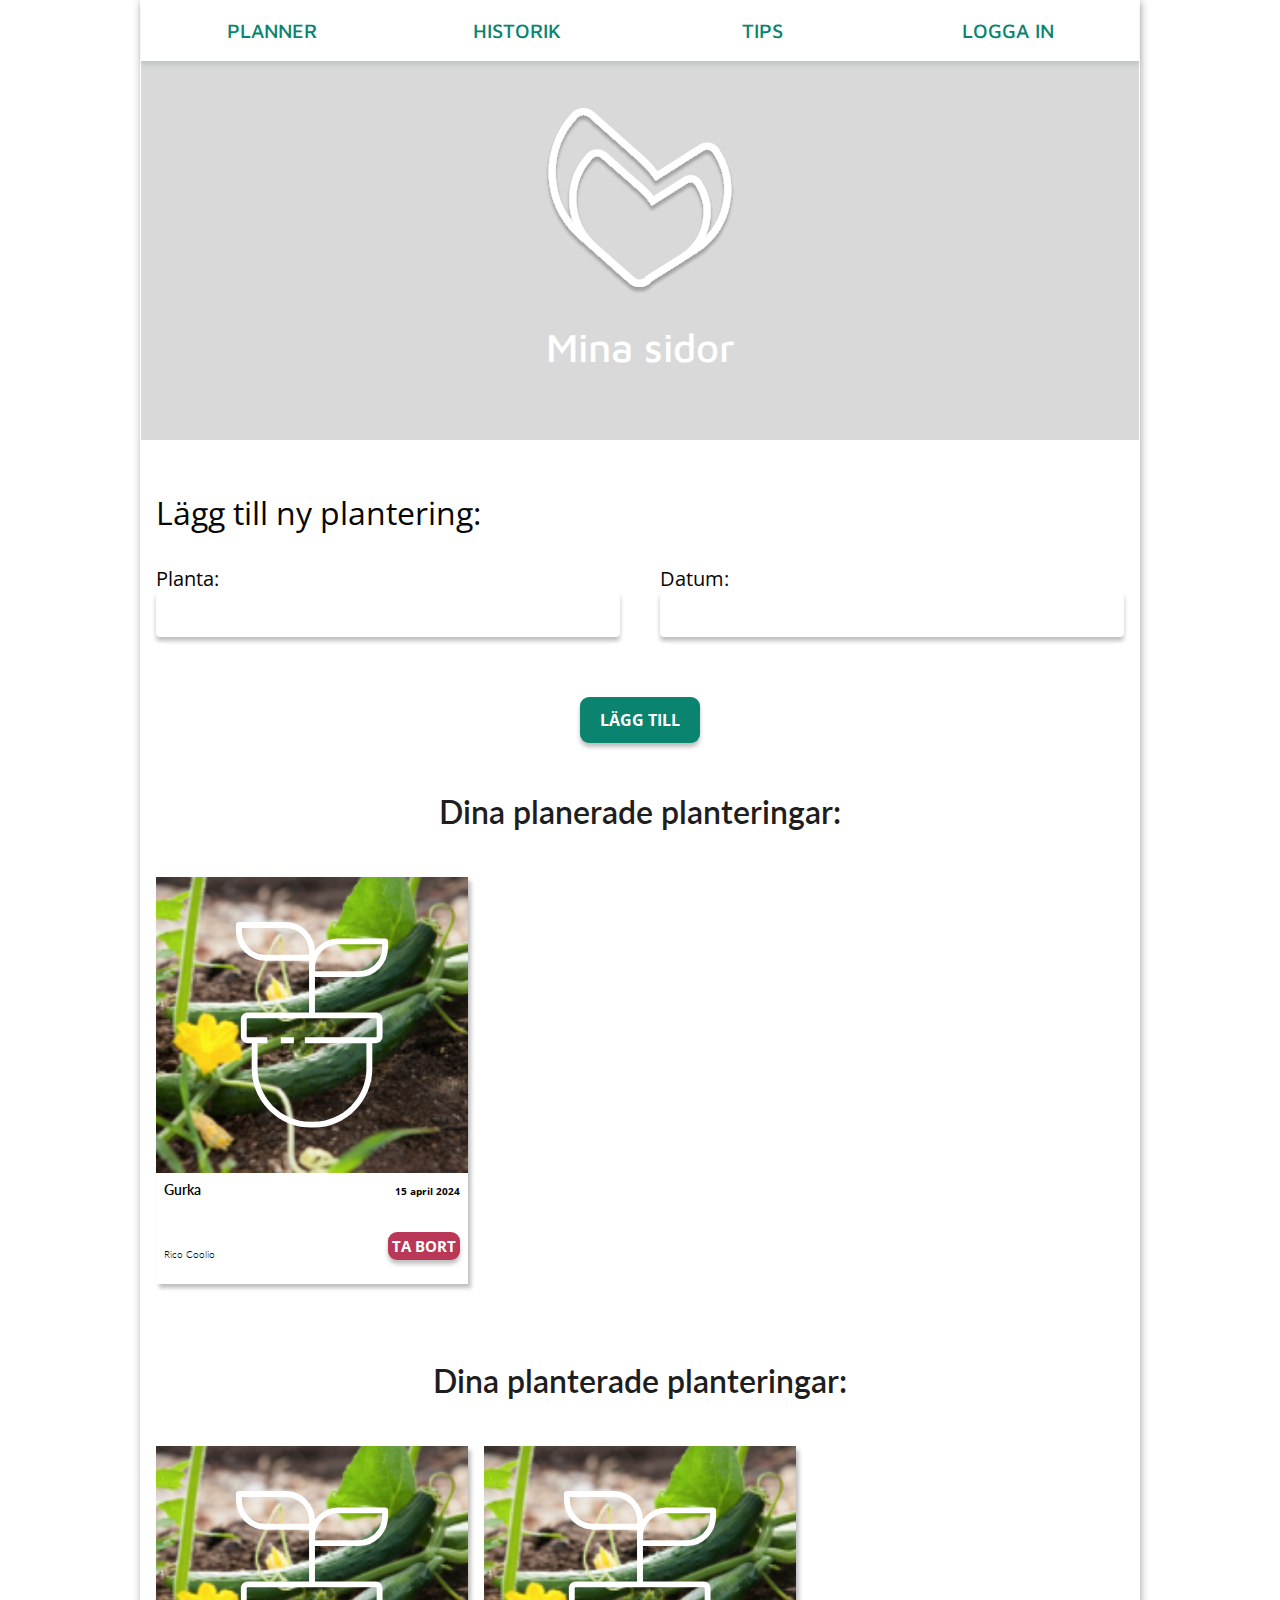
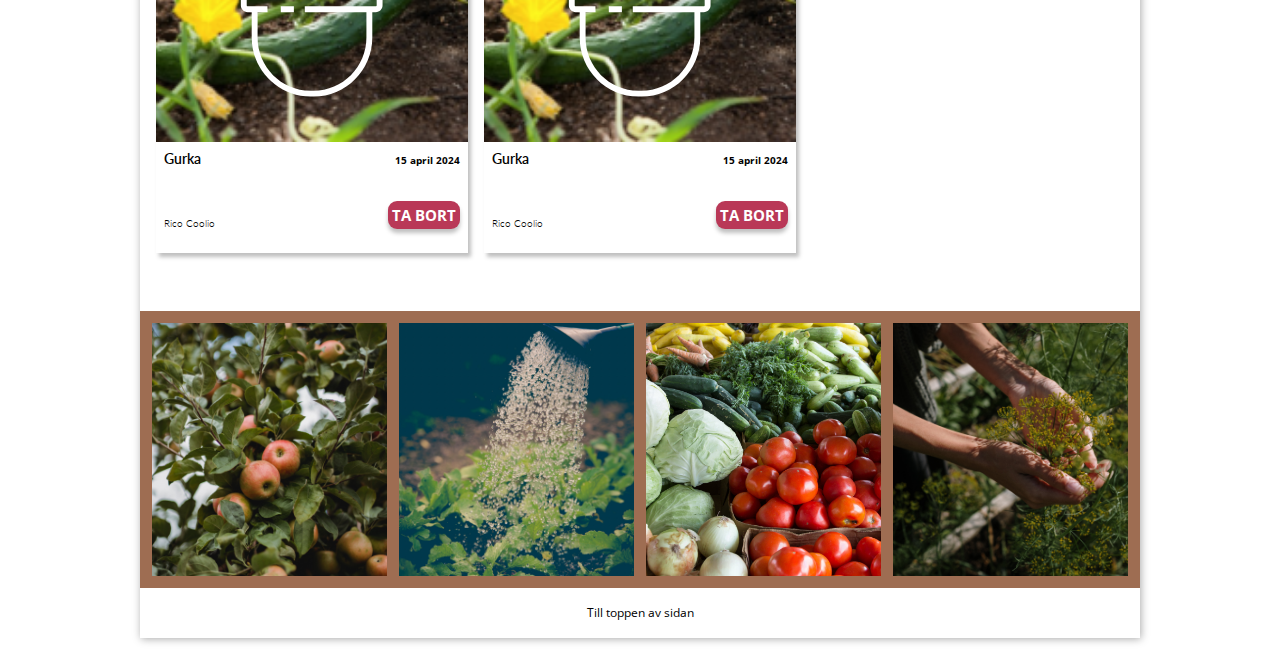
==== commit 2b806c06: "added images fro bottom gallery" ====
--- a/my-pages.html
+++ b/my-pages.html
@@ -92,11 +92,18 @@
             </div>
         </section>
         <section class="art-gallery">
-            <img src="" alt="Img 1">
-            <img src="" alt="Img 2">
-            <img src="" alt="Img 3">
-            <img src="" alt="Img 4">
-
+            <div class="gallery-item">
+                <img src="assets/apple-orchard.jpg" alt="Åppelodling">
+            </div>
+            <div class="gallery-item">
+                <img src="assets/watering.jpg" alt="Img 1">
+            </div>
+            <div class="gallery-item">
+                <img src="assets/vegetables.jpg" alt="Img 1">
+            </div>
+            <div class="gallery-item">
+                <img src="assets/dill.jpg" alt="Img 1">
+            </div>
         </section>
     </main>
     <footer class="page-footer">
@@ -104,6 +111,5 @@
             <a href="#page-top">Till toppen av sidan</a>
         </div>
     </footer>
-
 </body>
 </html>--- a/index.css
+++ b/index.css
@@ -7,6 +7,7 @@
 * {
     margin: 0;
     box-sizing: border-box;
+    scroll-behavior: smooth;
 }
 
 a {
@@ -210,7 +211,6 @@
 }
 
 /*=== art-our-plans ===*/
-
 .art-our-plans {
     display: flex;
     flex-direction: column;
@@ -469,6 +469,7 @@
 
 /* ######  800px  ######*/
 @media screen and (min-width: 800px) {
+    
     h1 {
         margin-block: 70px;
         font-size: 48px;
@@ -528,14 +529,6 @@
         width: 149px;
         height: auto;
     }
-
-    
-    
-
-
-
-
-
 
 
     /*=== nav ===*/
@@ -568,7 +561,6 @@
     }
 
 
-
     /*=== our plants ===*/
     .art-our-plans h2 {
         font-family: Lato;
@@ -576,8 +568,6 @@
         line-height: 38px;
         color: black;
     }
-
-
 
     .card-collection {
         grid-template-columns: 1fr 1fr 1fr;
@@ -653,4 +643,15 @@
         width: 280px;
         border-width: 2px;
     }
+}
+
+
+
+/* ######  1000px  ######*/
+@media screen and (min-width: 1000px) {
+    body {
+        margin-bottom: 30px;
+        box-shadow: 1px 1px 8px #aaa;
+    }
+
 }--- a/my-pages.css
+++ b/my-pages.css
@@ -107,12 +107,29 @@
 
     background: #9E6D52;
 }
+.art-gallery .gallery-item {
+    height: 92px;
+    width: 100%;
+    overflow: hidden;
+
+    display: flex;
+    flex-direction: column;
+    justify-content: center;
+}
 
 .art-gallery img {
+
+    width: 100%;
     background-color: #eee;
     
 
 }
+
+.card-collection .item.gallery {
+    height: 92px;
+    overflow: hidden;
+}
+
 
 
 
@@ -182,8 +199,6 @@
         box-shadow: 0px 4px 4px 0px #00000040;
     }
 
-
-
     .art-your-plans h2,
     .art-your-planted h2 {
         font-family: Lato;
@@ -200,7 +215,11 @@
         grid-template-rows: auto;
         height: 277px;
     }
-}
-
-
-
+
+    .art-gallery .gallery-item {
+        height: 100%;
+    }
+}
+
+
+
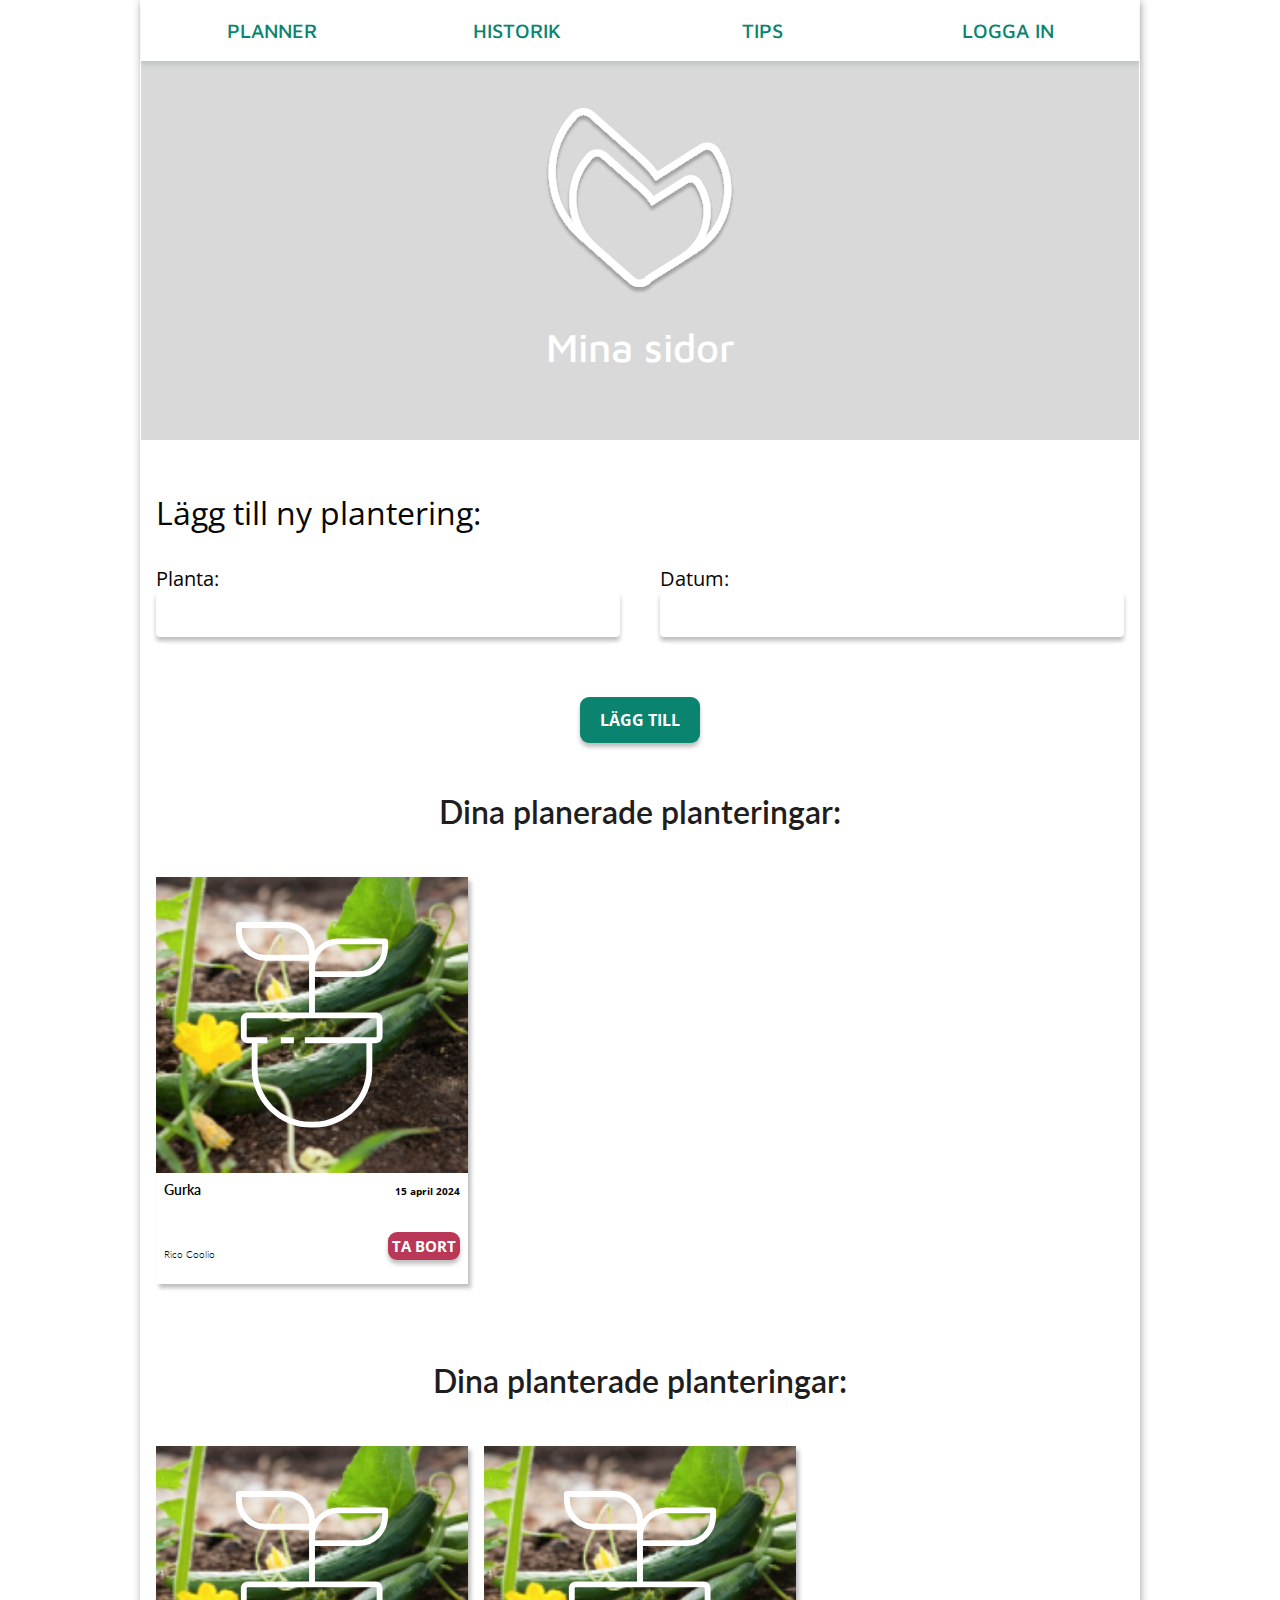
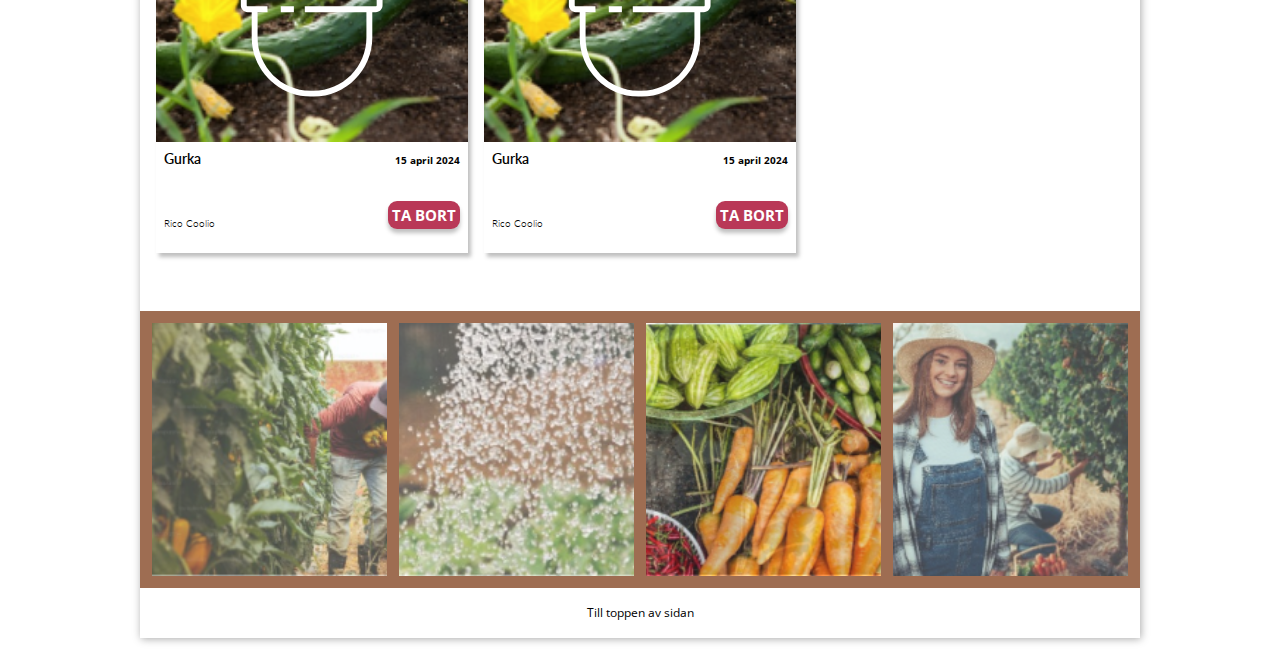
==== commit 7843d156: "changed gallery images on my-pages at bottom" ====
--- a/my-pages.html
+++ b/my-pages.html
@@ -93,16 +93,16 @@
         </section>
         <section class="art-gallery">
             <div class="gallery-item">
-                <img src="assets/apple-orchard.jpg" alt="Åppelodling">
+                <img src="assets/gallery-img1-2.png" alt="Åppelodling">
             </div>
             <div class="gallery-item">
-                <img src="assets/watering.jpg" alt="Img 1">
+                <img src="assets/gallery-img2-2.png" alt="Img 1">
             </div>
             <div class="gallery-item">
-                <img src="assets/vegetables.jpg" alt="Img 1">
+                <img src="assets/gallery-img3-2.png" alt="Img 1">
             </div>
             <div class="gallery-item">
-                <img src="assets/dill.jpg" alt="Img 1">
+                <img src="assets/gallery-img4-2.png" alt="Img 1">
             </div>
         </section>
     </main>
--- a/index.css
+++ b/index.css
@@ -388,13 +388,24 @@
     justify-content: space-between;
     width: 100%;
     padding-inline: 8px;
-
-    
-
+    /* font-size: 17px; */
 }
 .page-footer .footer-details > span {
-    padding: 16px
-}
+    padding: 16px;
+    display: flex;
+    align-items: center;
+    column-gap: 8px;
+}
+.page-footer .footer-details .img-phone {
+    height: 20px;
+    width: auto;
+}
+.page-footer .footer-details .img-envelop {
+    height: 20px;
+    width: auto;
+    background-color: white;
+}
+
 .page-footer .to-top {
     grid-area: to-top;
     display: flex;
@@ -627,6 +638,12 @@
         grid-template-columns: 1fr 1fr;
         grid-template-rows: auto auto;
     }
+    .page-footer h2 {
+        font-size: 44px;
+    }
+    .page-footer .footer-details {
+        font-size: 17px;
+    }
 
 
     
--- a/my-pages.css
+++ b/my-pages.css
@@ -117,6 +117,12 @@
     justify-content: center;
 }
 
+.art-gallery .gallery-item .img-1 {
+    background: url(assets/gallery-img1-2.png);
+    background-repeat: no-repeat;
+    background-size: cover;
+}
+
 .art-gallery img {
 
     width: 100%;
@@ -133,7 +139,8 @@
 
 
 
-/*### ---------- 800px ------------- ###*/
+
+/*############  800px ############*/
 @media screen and (min-width: 800px) {
     .page-header {
         grid-template-areas:
@@ -210,6 +217,9 @@
         margin-block: 30px;
     }
 
+
+
+
     .art-gallery {
         grid-template-columns: 1fr 1fr 1fr 1fr;
         grid-template-rows: auto;
@@ -217,9 +227,16 @@
     }
 
     .art-gallery .gallery-item {
+        justify-content: center;
+        align-items: center;
         height: 100%;
     }
-}
-
-
-
+    .art-gallery .gallery-item img {
+        height: 100%;
+        width: fit-content;
+    }
+
+}
+
+
+
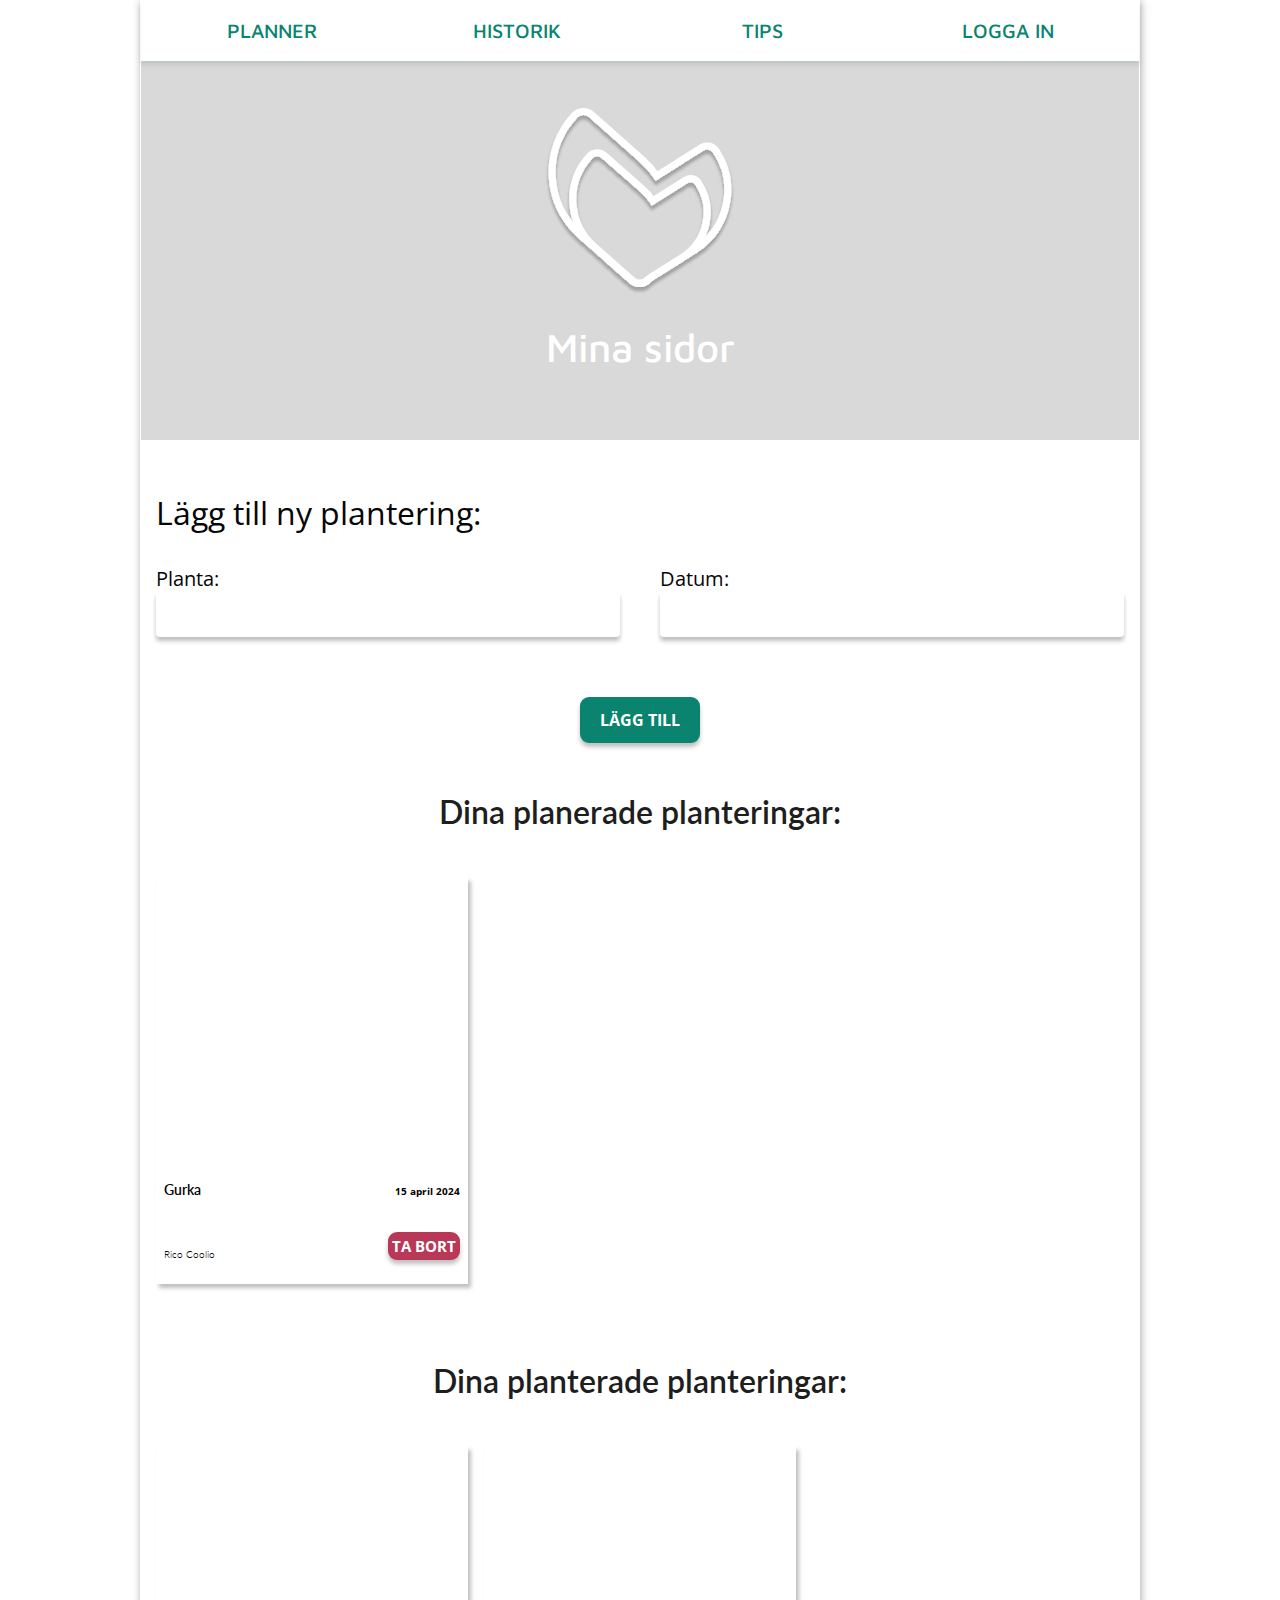
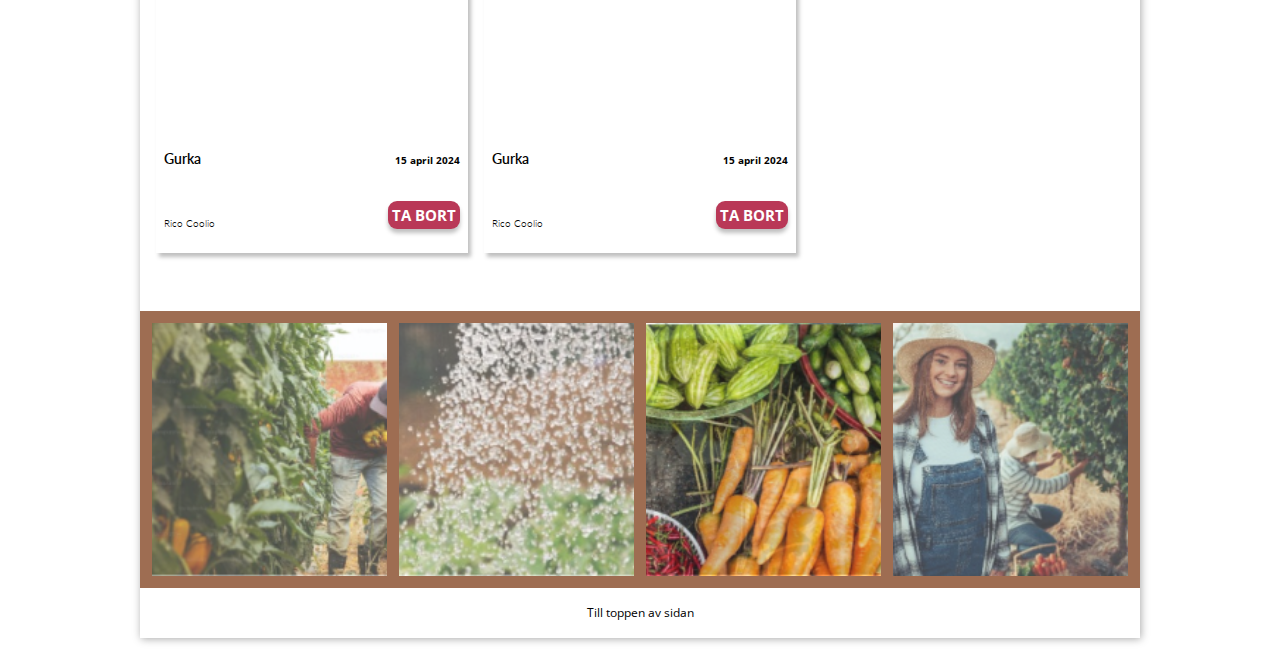
==== commit 64792798: "changed image directory to img" ====
--- a/my-pages.html
+++ b/my-pages.html
@@ -11,11 +11,11 @@
 <body>
     <header id="page-top" class="page-header">
         <div class="logo">
-            <img src="assets/Logo.svg" class="img-flower" alt="Logotype">
+            <img src="img/Logo.svg" class="img-flower" alt="Logotype">
         </div>
         <h1>Mina sidor</h1>
         <nav class="page-nav">
-            <img src="assets/burgir.png" class="img-nav" alt="NAV">
+            <img src="img/burgir.png" class="img-nav" alt="NAV">
             <ul class="nav-content">
                 <li><a href="index.html">PLANNER</a></li>
                 <li><a href="#">HISTORIK</a></li>
@@ -44,7 +44,7 @@
             <div class="card-collection">
                 <article class="item cucumber">
                     <div class="img-box">
-                        <img src="assets/plant.svg" class="plant" alt="Plant image">
+                        <img src="img/plant.svg" class="plant" alt="Plant image">
                     </div>
                     <div class="txt-row">
                         <span class="product">Gurka</span>
@@ -52,7 +52,7 @@
                     </div>
                     <div class="txt-row">
                         <span class="supplier">Rico Coolio</span>
-                        <img src="assets/trash-red.png" class="garbage" alt="Garbage bin">
+                        <img src="img/trash-red.png" class="garbage" alt="Garbage bin">
                         <button class="remove">TA BORT</button>
                     </div>
                 </article>
@@ -63,7 +63,7 @@
             <div class="card-collection">
                 <article class="item cucumber">
                     <div class="img-box">
-                        <img src="assets/plant.svg" class="plant" alt="Plant image">
+                        <img src="img/plant.svg" class="plant" alt="Plant image">
                     </div>
                     <div class="txt-row">
                         <span class="product">Gurka</span>
@@ -71,13 +71,13 @@
                     </div>
                     <div class="txt-row">
                         <span class="supplier">Rico Coolio</span>
-                        <img src="assets/trash-red.png" class="garbage" alt="Garbage bin">
+                        <img src="img/trash-red.png" class="garbage" alt="Garbage bin">
                         <button class="remove">TA BORT</button>
                     </div>
                 </article>
                 <article class="item cucumber">
                     <div class="img-box">
-                        <img src="assets/plant.svg" class="plant" alt="Plant image">
+                        <img src="img/plant.svg" class="plant" alt="Plant image">
                     </div>
                     <div class="txt-row">
                         <span class="product">Gurka</span>
@@ -85,7 +85,7 @@
                     </div>
                     <div class="txt-row">
                         <span class="supplier">Rico Coolio</span>
-                        <img src="assets/trash-red.png" class="garbage" alt="Garbage bin">
+                        <img src="img/trash-red.png" class="garbage" alt="Garbage bin">
                         <button class="remove">TA BORT</button>
                     </div>
                 </article>
@@ -93,16 +93,16 @@
         </section>
         <section class="art-gallery">
             <div class="gallery-item">
-                <img src="assets/gallery-img1-2.png" alt="Åppelodling">
+                <img src="img/gallery-img1.png" alt="Åppelodling">
             </div>
             <div class="gallery-item">
-                <img src="assets/gallery-img2-2.png" alt="Img 1">
+                <img src="img/gallery-img2.png" alt="Img 1">
             </div>
             <div class="gallery-item">
-                <img src="assets/gallery-img3-2.png" alt="Img 1">
+                <img src="img/gallery-img3.png" alt="Img 1">
             </div>
             <div class="gallery-item">
-                <img src="assets/gallery-img4-2.png" alt="Img 1">
+                <img src="img/gallery-img4.png" alt="Img 1">
             </div>
         </section>
     </main>
--- a/index.css
+++ b/index.css
@@ -55,7 +55,7 @@
 .page-header .logo {
     grid-area: logo;
     background-color: var(--bg-grayish);
-    background-image: url(assets/zoe-schaeffer-PFbOZfKh07I-unsplash.jpg);
+    background-image: url(img/zoe-schaeffer-PFbOZfKh07I-unsplash.jpg);
     background-repeat: no-repeat, repeat;
     background-size: cover; 
     background-position: center center;
@@ -307,22 +307,22 @@
 
 
 .card-collection .item.cucumber .img-box {
-    background-image: url(assets/cucumber.png);
+    background-image: url(img/cucumber.png);
 }
 .card-collection .item.green-tomatos .img-box {
-    background-image: url(assets/green-tomatos.jpg);
+    background-image: url(img/green-tomatos.jpg);
 }
 .card-collection .item.red-tomat .img-box {
-    background-image: url(assets/red-tomat.jpg);
+    background-image: url(img/red-tomat.jpg);
 }
 .card-collection .item.green-pea .img-box {
-    background-image: url(assets/green-pea.jpg);
+    background-image: url(img/green-pea.jpg);
 }
 .card-collection .item.onion .img-box {
-    background-image: url(assets/onion.png);
+    background-image: url(img/onion.png);
 }
 .card-collection .item.green-plant .img-box {
-    background-image: url(assets/green-plant.png);
+    background-image: url(img/green-plant.png);
 }
 
 .card-collection .item .img-box .plant {
@@ -344,7 +344,7 @@
 
 /*=== footer ===*/
 .page-footer {
-    background-image: url(assets/touch-plants.png);
+    background-image: url(img/touch-plants.png);
     background-repeat: no-repeat, repeat;
     background-size: cover; 
     background-position: center center;
@@ -388,7 +388,6 @@
     justify-content: space-between;
     width: 100%;
     padding-inline: 8px;
-    /* font-size: 17px; */
 }
 .page-footer .footer-details > span {
     padding: 16px;
--- a/my-pages.css
+++ b/my-pages.css
@@ -8,7 +8,7 @@
     justify-content: center;
 }
 .page-header .logo {
-    background-image: url(assets/touch-plants.png);
+    background-image: url(img/touch-plants.png);
 }
 h1 {
     position: absolute;
@@ -118,7 +118,7 @@
 }
 
 .art-gallery .gallery-item .img-1 {
-    background: url(assets/gallery-img1-2.png);
+    background: url(img/gallery-img1-2.png);
     background-repeat: no-repeat;
     background-size: cover;
 }
@@ -144,8 +144,8 @@
 @media screen and (min-width: 800px) {
     .page-header {
         grid-template-areas:
-        "nav"
-        "logo";
+            "nav"
+            "logo";
         grid-template-columns: 1fr;
         grid-template-rows: auto auto;
         height: max-content;
